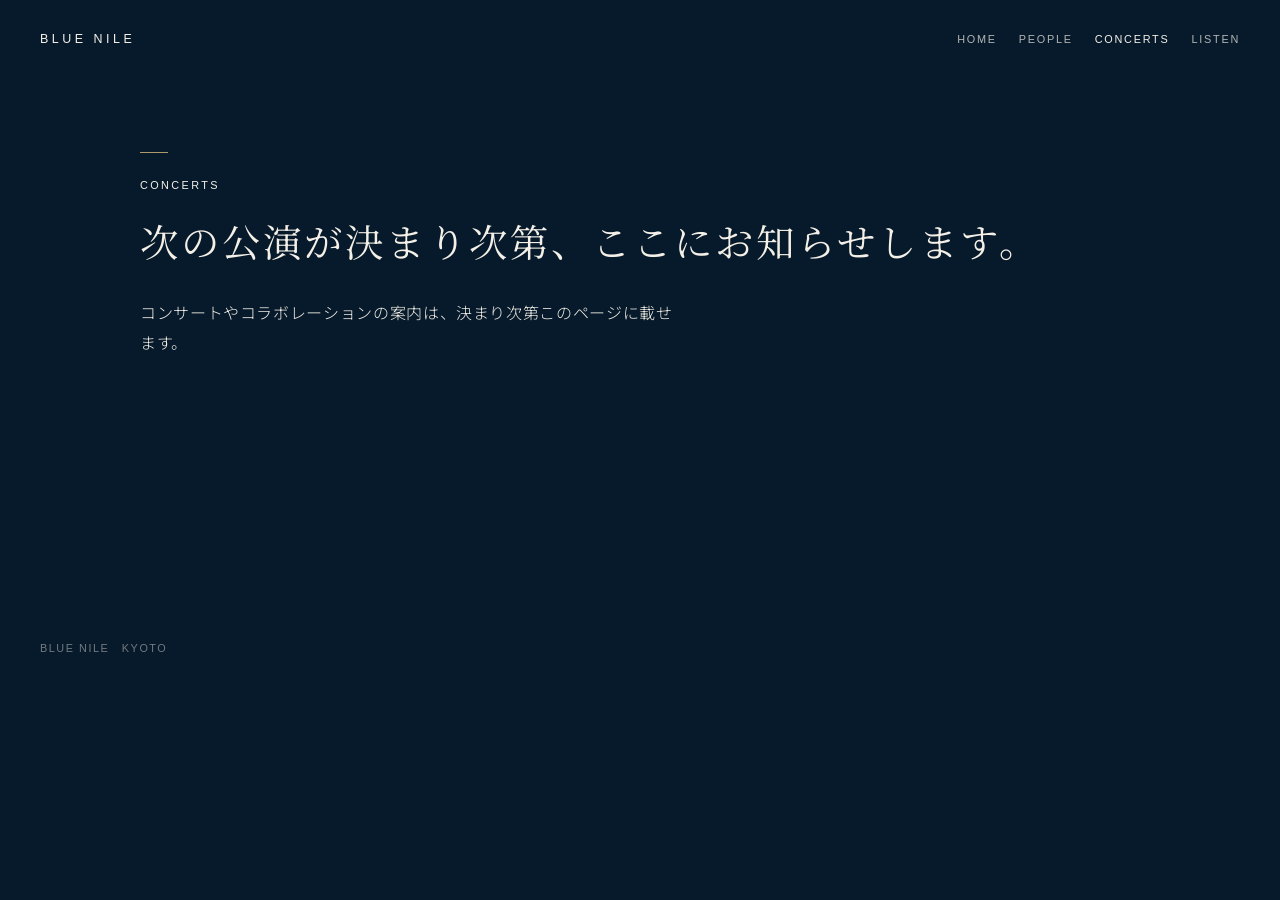
==== concerts.html @ 0401ce98 "Publish Blue Nile public site draft for preview hosting." ====
<!DOCTYPE html>
<html lang="ja">
<head>
<meta charset="utf-8">
<meta name="viewport" content="width=device-width, initial-scale=1">
<title>Concerts — Blue Nile</title>
<link rel="preconnect" href="https://fonts.googleapis.com">
<link rel="preconnect" href="https://fonts.gstatic.com" crossorigin>
<link href="https://fonts.googleapis.com/css2?family=Noto+Sans+JP:wght@300;400;500&family=Noto+Serif+JP:wght@400;500&display=swap" rel="stylesheet">
<link rel="stylesheet" href="styles.css">
</head>
<body>
  <header class="site">
    <a class="logo" href="index.html">Blue Nile</a>
    <nav aria-label="サイト">
      <a href="index.html">Home</a>
      <a href="people.html">People</a>
      <a href="concerts.html" aria-current="page">Concerts</a>
      <a href="listen.html">Listen</a>
    </nav>
  </header>

  <header class="page-head">
    <hr class="gold-line">
    <p class="kicker">Concerts</p>
    <h1>次の公演が決まり次第、<wbr>ここにお知らせします。</h1>
    <p class="quiet">コンサートやコラボレーションの案内は、決まり次第このページに載せます。</p>
  </header>

  <section aria-hidden="true"></section>

  <footer class="site">Blue Nile　Kyoto</footer>
</body>
</html>
---- styles.css ----
:root {
  --nile: #071A2B;
  --indigo: #163B55;
  --warm: #F4F0E7;
  --charcoal: #181A1B;
  --gold: #AD9A68;
  --fw-body: 300;
  --fw-display: 400;
  --fw-emphasis: 500;
  --font-jp: "Noto Sans JP", "Hiragino Sans", "Hiragino Kaku Gothic ProN", Meiryo, sans-serif;
  --font-serif: "Noto Serif JP", "Hiragino Mincho ProN", "Yu Mincho", serif;
  --font-en: Helvetica, "Helvetica Neue", Arial, sans-serif;
}
* { box-sizing: border-box; }
html { scroll-behavior: smooth; }
html, body {
  margin: 0;
  padding: 0;
  background: var(--nile);
  color: var(--warm);
  font-family: var(--font-jp);
  font-weight: var(--fw-body);
  line-height: 1.9;
  letter-spacing: 0.04em;
  -webkit-font-smoothing: antialiased;
}
body {
  line-break: strict;
  text-wrap: pretty;
  overflow-wrap: normal;
}
.nb { white-space: nowrap; }
a {
  color: inherit;
  text-decoration: none;
}
a:hover { opacity: 0.55; }

.gold-line {
  display: block;
  width: 28px;
  height: 1px;
  margin: 0 0 22px;
  background: var(--gold);
  border: 0;
}

header.site {
  display: flex;
  align-items: baseline;
  justify-content: space-between;
  gap: 24px;
  padding: 28px 40px;
}
.logo {
  font-family: var(--font-en);
  font-size: 0.78rem;
  font-weight: var(--fw-display);
  letter-spacing: 0.28em;
  text-transform: uppercase;
}
nav {
  display: flex;
  flex-wrap: wrap;
  gap: 8px 22px;
  font-family: var(--font-en);
  font-size: 0.68rem;
  font-weight: var(--fw-display);
  letter-spacing: 0.16em;
  text-transform: uppercase;
  color: color-mix(in srgb, var(--warm) 72%, transparent);
}
nav a[aria-current="page"] {
  color: var(--warm);
}

.hero-copy {
  padding: 72px 40px 56px;
  max-width: 920px;
}
.hero-copy .kicker {
  margin: 0 0 28px;
  font-family: var(--font-en);
  font-size: 0.72rem;
  font-weight: var(--fw-display);
  letter-spacing: 0.28em;
  text-transform: uppercase;
}
h1 {
  margin: 0;
  font-family: var(--font-serif);
  font-size: clamp(2rem, 5.4vw, 3.4rem);
  font-weight: var(--fw-display);
  letter-spacing: 0.08em;
  line-height: 1.45;
}
.hero-jp {
  margin: 22px 0 0;
  font-size: clamp(0.95rem, 1.6vw, 1.12rem);
  font-weight: var(--fw-emphasis);
  letter-spacing: 0.12em;
}
.hero-en {
  margin: 28px 0 0;
  font-family: var(--font-en);
  font-size: clamp(0.95rem, 1.5vw, 1.15rem);
  font-weight: var(--fw-display);
  letter-spacing: 0.04em;
  line-height: 1.55;
  color: color-mix(in srgb, var(--warm) 78%, transparent);
}

.hero-visual {
  margin: 0;
  width: 100%;
  height: min(92vh, 920px);
  background: var(--indigo);
}
.hero-visual img {
  display: block;
  width: 100%;
  height: 100%;
  object-fit: cover;
  object-position: center 72%;
}

section {
  padding: 120px 40px;
}
.inner {
  max-width: 1080px;
  margin: 0 auto;
}
.kicker {
  margin: 0 0 18px;
  font-family: var(--font-en);
  font-size: 0.68rem;
  font-weight: var(--fw-display);
  letter-spacing: 0.22em;
  text-transform: uppercase;
}
h2 {
  margin: 0;
  font-family: var(--font-serif);
  font-size: clamp(1.35rem, 3.2vw, 2rem);
  font-weight: var(--fw-emphasis);
  letter-spacing: 0.06em;
  line-height: 1.55;
}
.sub {
  margin: 16px 0 0;
  font-family: var(--font-en);
  font-size: 0.92rem;
  font-weight: var(--fw-display);
  letter-spacing: 0.08em;
  color: color-mix(in srgb, var(--warm) 70%, transparent);
}
.en-q {
  margin: 28px 0 0;
  font-family: var(--font-en);
  font-size: clamp(1rem, 2vw, 1.25rem);
  font-weight: var(--fw-display);
  letter-spacing: 0.03em;
  line-height: 1.6;
}
.lead {
  margin: 28px 0 0;
  max-width: 36em;
  font-size: 1rem;
}

.sound { background: var(--indigo); }
.video {
  position: relative;
  width: 100%;
  max-width: 1080px;
  margin: 56px auto 0;
  padding-top: 56.25%;
  background: #040d16;
}
.video iframe {
  position: absolute;
  inset: 0;
  width: 100%;
  height: 100%;
  border: 0;
}

.people-list {
  display: grid;
  grid-template-columns: repeat(4, 1fr);
  gap: 28px 20px;
  margin: 56px 0 0;
}
.person { margin: 0; display: block; color: inherit; }
.member { scroll-margin-top: 32px; }
.person img {
  display: block;
  width: 100%;
  height: auto;
  aspect-ratio: 3 / 4;
  object-fit: cover;
  object-position: 50% 50%;
  background: var(--indigo);
}
.person .name {
  margin: 14px 0 0;
  font-size: 0.95rem;
  font-weight: var(--fw-emphasis);
  letter-spacing: 0.04em;
}
.person .role {
  margin: 2px 0 0;
  font-family: var(--font-en);
  font-size: 0.68rem;
  font-weight: var(--fw-display);
  letter-spacing: 0.14em;
  text-transform: uppercase;
  color: color-mix(in srgb, var(--warm) 62%, transparent);
}

.experience { background: var(--indigo); }
.doors {
  display: grid;
  grid-template-columns: repeat(3, 1fr);
  gap: 0;
  margin: 48px 0 0;
  border-top: 1px solid color-mix(in srgb, var(--warm) 14%, transparent);
}
.door {
  display: block;
  padding: 32px 8px 8px 0;
  border-right: 1px solid color-mix(in srgb, var(--warm) 14%, transparent);
  color: inherit;
}
.door:last-child { border-right: 0; }
.door .en {
  font-family: var(--font-en);
  font-size: 0.78rem;
  font-weight: var(--fw-emphasis);
  letter-spacing: 0.16em;
  text-transform: uppercase;
}
.door .jp {
  display: block;
  margin: 10px 0 0;
  font-size: 0.92rem;
  color: color-mix(in srgb, var(--warm) 72%, transparent);
}

.kyoto {
  background: var(--warm);
  color: var(--charcoal);
}
.kyoto .kicker,
.kyoto .sub {
  color: color-mix(in srgb, var(--charcoal) 55%, transparent);
}
.kyoto .gold-line { background: var(--gold); }
.kyoto h2 { color: var(--charcoal); }
.kyoto-note {
  margin: 28px 0 0;
  font-size: 1rem;
  font-weight: var(--fw-body);
  max-width: 36em;
}
.kyoto a.go {
  display: inline-block;
  margin-top: 28px;
  font-family: var(--font-en);
  font-size: 0.72rem;
  font-weight: var(--fw-display);
  letter-spacing: 0.16em;
  text-transform: uppercase;
  border-bottom: 1px solid var(--gold);
  padding-bottom: 4px;
}

.page-head {
  padding: 72px 40px 0;
  max-width: 1080px;
  margin: 0 auto;
}
.page-head h1 {
  font-size: clamp(1.7rem, 4vw, 2.4rem);
}

.member {
  display: grid;
  grid-template-columns: minmax(180px, 240px) 1fr;
  gap: 36px 48px;
  align-items: start;
  padding: 56px 0;
  border-top: 1px solid color-mix(in srgb, var(--warm) 14%, transparent);
}
.member:first-of-type { border-top: 0; padding-top: 40px; }
.member img {
  display: block;
  width: 100%;
  height: auto;
  aspect-ratio: 3 / 4;
  object-fit: cover;
  object-position: 50% 50%;
  background: var(--indigo);
}
.guests .member img {
  object-position: 50% 18%;
}
.member .who {
  margin: 0 0 6px;
  font-size: 1.05rem;
  font-weight: var(--fw-emphasis);
  letter-spacing: 0.04em;
}
.member .role {
  margin: 0 0 18px;
  font-family: var(--font-en);
  font-size: 0.68rem;
  font-weight: var(--fw-display);
  letter-spacing: 0.14em;
  text-transform: uppercase;
  color: color-mix(in srgb, var(--warm) 62%, transparent);
}
.member .bio {
  margin: 0;
  max-width: 38em;
}
.member .out {
  display: inline-block;
  margin-top: 18px;
  font-family: var(--font-en);
  font-size: 0.68rem;
  letter-spacing: 0.14em;
  text-transform: uppercase;
  border-bottom: 1px solid var(--gold);
  padding-bottom: 3px;
}

.guests { background: var(--indigo); }

.quiet {
  margin: 28px 0 0;
  max-width: 34em;
}
.mail {
  display: inline-block;
  margin-top: 28px;
  letter-spacing: 0.06em;
  border-bottom: 1px solid var(--gold);
  padding-bottom: 4px;
}

footer.site {
  padding: 40px 40px 64px;
  background: var(--nile);
  font-family: var(--font-en);
  font-size: 0.68rem;
  letter-spacing: 0.14em;
  text-transform: uppercase;
  color: color-mix(in srgb, var(--warm) 45%, transparent);
}

@media (max-width: 880px) {
  header.site, .hero-copy, section, footer.site, .page-head {
    padding-left: 20px;
    padding-right: 20px;
  }
  header.site {
    flex-wrap: wrap;
    padding-top: 18px;
    padding-bottom: 18px;
  }
  nav {
    width: 100%;
    max-width: none;
    justify-content: flex-start;
    gap: 10px 18px;
    margin-top: 10px;
  }
  .hero-copy { padding-top: 40px; padding-bottom: 36px; }
  .hero-visual { height: 70vh; }
  .page-head { padding-top: 40px; }
  section { padding-top: 88px; padding-bottom: 88px; }
  .people-list { grid-template-columns: 1fr 1fr; gap: 28px 12px; }
  .doors { grid-template-columns: 1fr; }
  .door {
    border-right: 0;
    border-bottom: 1px solid color-mix(in srgb, var(--warm) 14%, transparent);
    padding: 22px 0;
  }
  .member {
    grid-template-columns: 1fr;
    gap: 20px;
    padding: 40px 0;
  }
  .member img { max-width: 280px; }
}
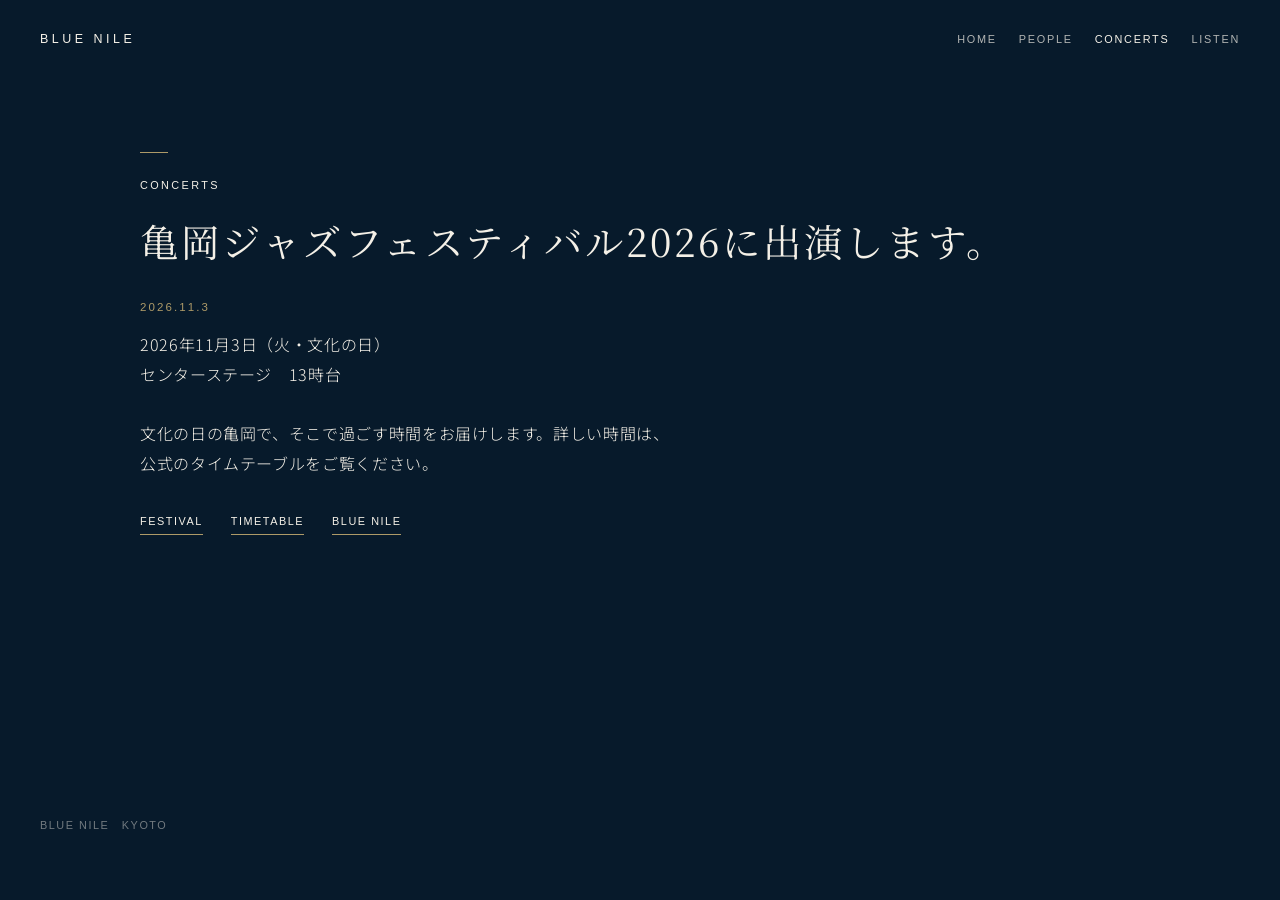
==== commit fe0abdd4: "Announce Kameoka Jazz Festival 2026 on Concerts and Home. Co-authored-by: Cursor <cursoragent@cursor" ====
--- a/concerts.html
+++ b/concerts.html
@@ -23,8 +23,15 @@
   <header class="page-head">
     <hr class="gold-line">
     <p class="kicker">Concerts</p>
-    <h1>次の公演が決まり次第、<wbr>ここにお知らせします。</h1>
-    <p class="quiet">コンサートやコラボレーションの案内は、決まり次第このページに載せます。</p>
+    <h1>亀岡ジャズフェスティバル2026に<span class="nb">出演します。</span></h1>
+    <p class="when">2026.11.3</p>
+    <p class="where">2026年11月3日（火・文化の日）<br>センターステージ　13時台</p>
+    <p class="quiet">文化の日の亀岡で、そこで過ごす時間をお届けします。詳しい時間は、公式のタイムテーブルをご覧ください。</p>
+    <div class="out-list">
+      <a href="https://jazz.kameokaevent.jp/">Festival</a>
+      <a href="https://jazz.kameokaevent.jp/#timetable">Timetable</a>
+      <a href="https://jazz.kameokaevent.jp/blue-nile/">Blue Nile</a>
+    </div>
   </header>
 
   <section aria-hidden="true"></section>
--- a/styles.css
+++ b/styles.css
@@ -341,6 +341,33 @@
 .quiet {
   margin: 28px 0 0;
   max-width: 34em;
+}
+.when {
+  margin: 28px 0 0;
+  font-family: var(--font-en);
+  font-size: 0.72rem;
+  font-weight: var(--fw-display);
+  letter-spacing: 0.18em;
+  color: var(--gold);
+}
+.where {
+  margin: 10px 0 0;
+  max-width: 34em;
+}
+.out-list {
+  display: flex;
+  flex-wrap: wrap;
+  gap: 12px 28px;
+  margin: 32px 0 0;
+}
+.out-list a {
+  font-family: var(--font-en);
+  font-size: 0.68rem;
+  font-weight: var(--fw-display);
+  letter-spacing: 0.14em;
+  text-transform: uppercase;
+  border-bottom: 1px solid var(--gold);
+  padding-bottom: 3px;
 }
 .mail {
   display: inline-block;
